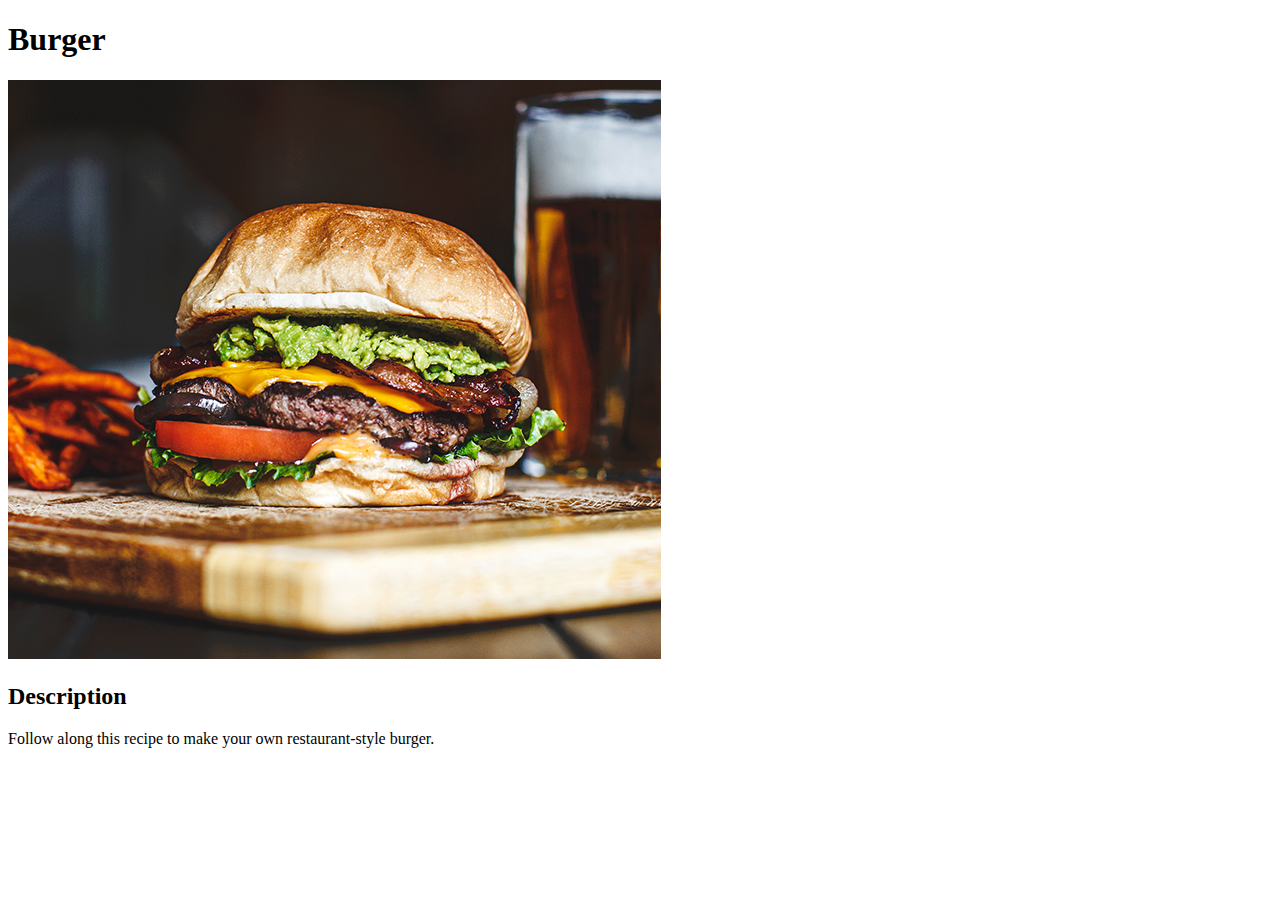
==== recipes/burger.html @ f771727a "Create burger recipe page" ====
<!DOCTYPE html>
<html lang="en">
    <head>
        <meta charset="UTF-8">
        <title>Burger</title>
    </head>

    <body>
        <h1>Burger</h1>

        <img src="../images/burger.jpg" alt="burger photo">

        <h2>Description</h2>
        <p>Follow along this recipe to make your own restaurant-style burger.</p>
    </body>
</html>
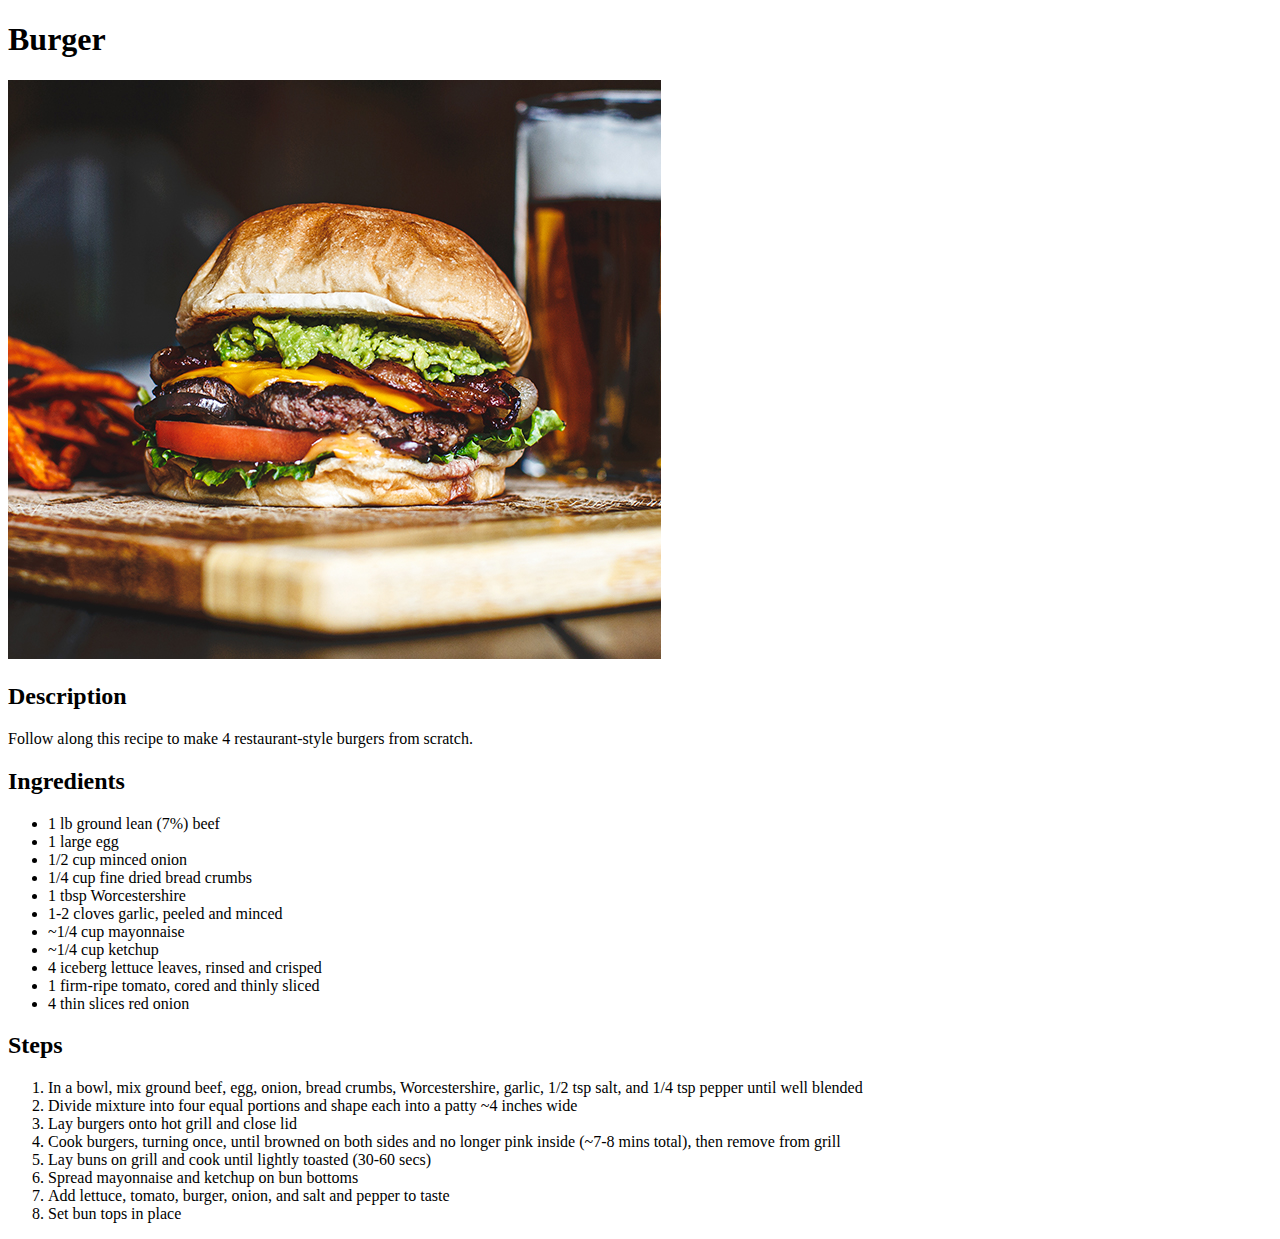
==== commit 528e5985: "Add ingredients list and steps list to burger recipe page" ====
--- a/recipes/burger.html
+++ b/recipes/burger.html
@@ -11,6 +11,33 @@
         <img src="../images/burger.jpg" alt="burger photo">
 
         <h2>Description</h2>
-        <p>Follow along this recipe to make your own restaurant-style burger.</p>
+        <p>Follow along this recipe to make 4 restaurant-style burgers from scratch.</p>
+
+        <h2>Ingredients</h2>
+        <ul>
+            <li>1 lb ground lean (7%) beef</li>
+            <li>1 large egg</li>
+            <li>1/2 cup minced onion</li>
+            <li>1/4 cup fine dried bread crumbs</li>
+            <li>1 tbsp Worcestershire</li>
+            <li>1-2 cloves garlic, peeled and minced</li>
+            <li>~1/4 cup mayonnaise</li>
+            <li>~1/4 cup ketchup</li>
+            <li>4 iceberg lettuce leaves, rinsed and crisped</li>
+            <li>1 firm-ripe tomato, cored and thinly sliced</li>
+            <li>4 thin slices red onion</li>
+        </ul>
+
+        <h2>Steps</h2>
+        <ol>
+            <li>In a bowl, mix ground beef, egg, onion, bread crumbs, Worcestershire, garlic, 1/2 tsp salt, and 1/4 tsp pepper until well blended</li>
+            <li>Divide mixture into four equal portions and shape each into a patty ~4 inches wide</li>
+            <li>Lay burgers onto hot grill and close lid</li>
+            <li>Cook burgers, turning once, until browned on both sides and no longer pink inside (~7-8 mins total), then remove from grill</li>
+            <li>Lay buns on grill and cook until lightly toasted (30-60 secs)</li>
+            <li>Spread mayonnaise and ketchup on bun bottoms</li>
+            <li>Add lettuce, tomato, burger, onion, and salt and pepper to taste</li>
+            <li>Set bun tops in place</li>
+        </ol>
     </body>
 </html>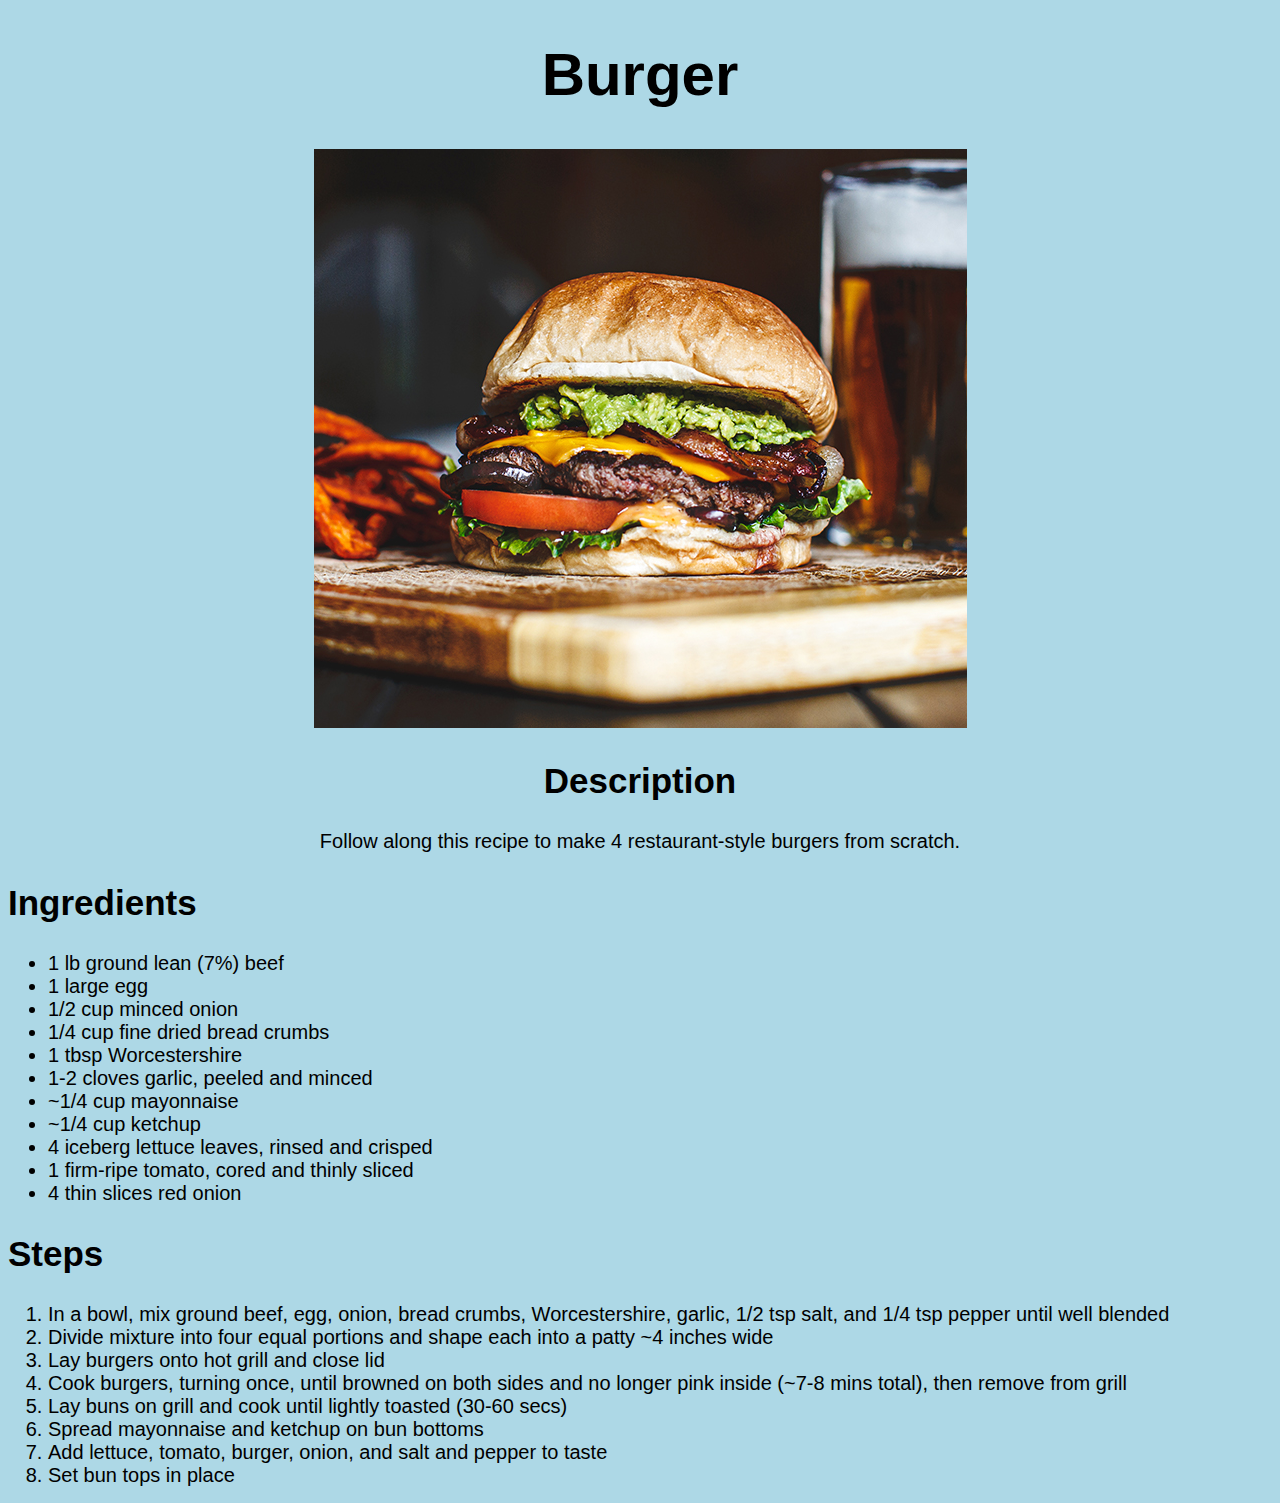
==== commit c83dcaa1: "Edit using CSS" ====
--- a/recipes/burger.html
+++ b/recipes/burger.html
@@ -3,14 +3,15 @@
     <head>
         <meta charset="UTF-8">
         <title>Burger</title>
+        <link rel="stylesheet" href="../styles.css">
     </head>
 
     <body>
         <h1>Burger</h1>
 
-        <img src="../images/burger.jpg" alt="burger photo">
+        <div class="recipe-photo"><img src="../images/burger.jpg" alt="burger photo"></div>
 
-        <h2>Description</h2>
+        <h2 class="description">Description</h2>
         <p>Follow along this recipe to make 4 restaurant-style burgers from scratch.</p>
 
         <h2>Ingredients</h2>
--- a/styles.css
+++ b/styles.css
@@ -0,0 +1,33 @@
+* {
+    background-color: lightblue;
+}
+
+h1 {
+    text-align: center;
+    font-size: 60px;
+    font-family: cursive, sans-serif;
+}
+
+.recipes-list li {
+    font-size: 40px;
+    font-family: fantasy, sans-serif;
+}
+
+.recipe-photo, .description, p {
+    text-align: center;
+}
+
+h2 {
+    font-family: fantasy, sans-serif;
+    font-size: 35px;
+}
+
+h3 {
+    font-family: fantasy, sans-serif;
+    font-size: 25px;
+}
+
+p, li {
+    font-family: "Comic Sans MS", sans-serif;
+    font-size: 20px;
+}
